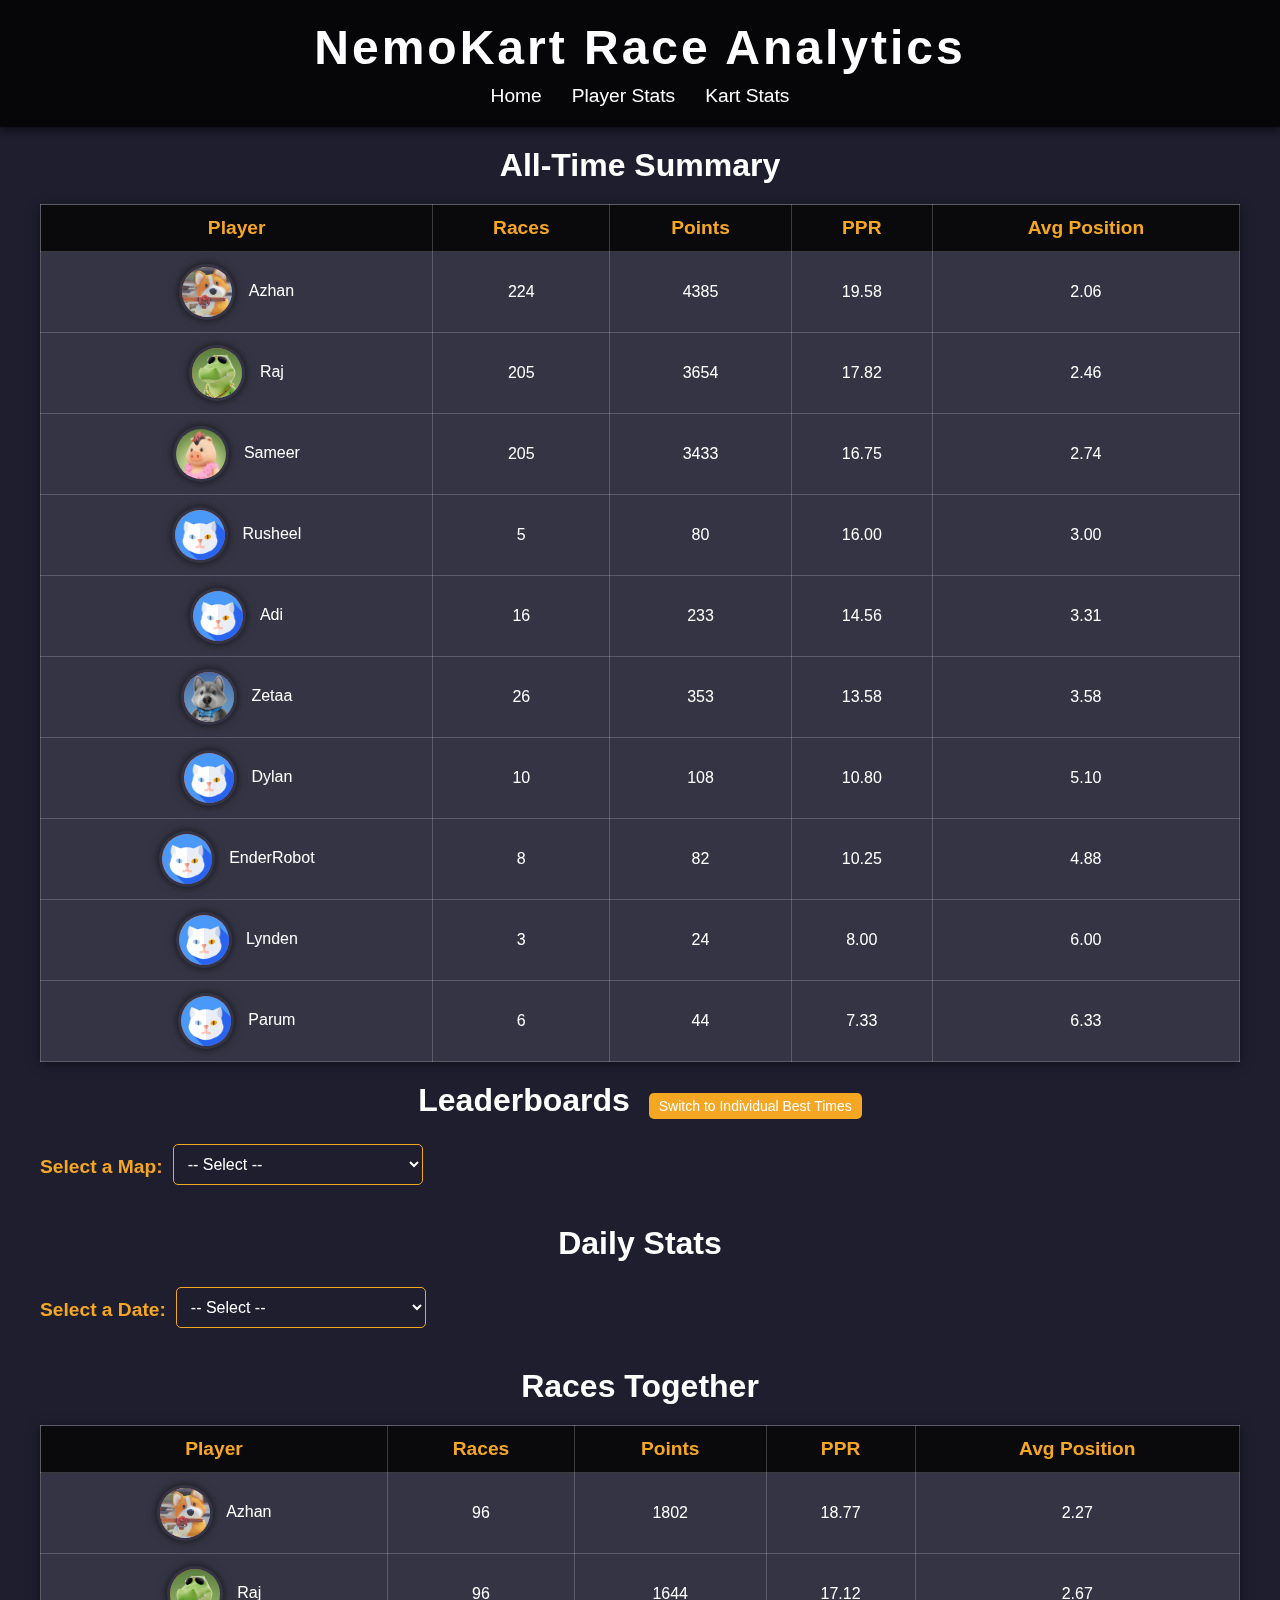
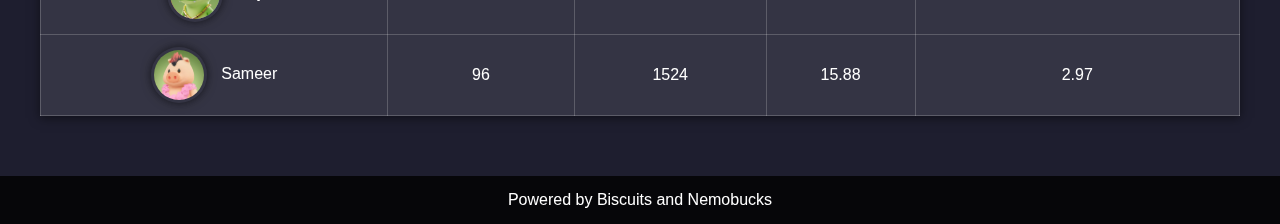
==== docs/index.html @ ac31c8ce "Alternate leaderboards button works as intended, Greyed out select option for leaderboards on main p" ====
<!DOCTYPE html>
<html lang="en">
<head>
    <meta charset="UTF-8">
    <meta name="viewport" content="width=device-width, initial-scale=1.0">
    <title>NemoKart Analysis</title>
    <link rel="stylesheet" href="assets/css/style.css">
</head>
<body>
    <header>
        <h1>NemoKart Race Analytics</h1>
        <nav>
            <ul>
                <li><a href="index.html">Home</a></li>
                <li><a href="player_stats.html">Player Stats</a></li>
                <li><a href="kart_stats.html">Kart Stats</a></li>
            </ul>
        </nav>
    </header>

    <main>
        <video autoplay muted loop id="background-video">
            <source src="assets/videos/azhan_dino_kart_win.mp4" type="video/mp4">
            Your browser does not support the video tag.
        </video>
        <section id="summary">
            <h2>All-Time Summary</h2>
            <div id="summary-table"></div>
        </section>

        <section id="leaderboards">
            <h2>
                Leaderboards
                <button id="toggle-leaderboard" class="toggle-btn">Switch to Individual Best Times</button>
            </h2>
            <div class="dropdown-container">
                <label for="map-dropdown">Select a Map:</label>
                <select id="map-dropdown">
                    <!-- Options will be populated dynamically -->
                </select>
            </div>
            <div id="leaderboards-table"></div>
        </section>        
        
        <section id="daily-stats">
            <h2>Daily Stats</h2>
            <div class="dropdown-container">
                <label for="daily-stats-dropdown">Select a Date:</label>
                <select id="daily-stats-dropdown">
                    <option value="-- Select --">-- Select --</option>
                </select>
            </div>
            <div id="daily-stats-table"></div>
        </section>

        <section id="races-together">
            <h2>Races Together</h2>
            <div id="races-together-table"></div>
        </section>
    </main>

    <footer>
        <p>Powered by Biscuits and Nemobucks</p>
    </footer>

    <script src="assets/js/main.js"></script>
</body>
</html>
---- docs/assets/css/style.css ----
/* General Reset */
body, h1, h2, h3, p, ul, li, a {
    margin: 0;
    padding: 0;
    box-sizing: border-box;
}

/* Background Video */
body {
    font-family: 'Arial', sans-serif;
    color: white;
    background-color: #1e1e2f;
    overflow-x: hidden;
}

video#background-video {
    position: fixed;
    right: 0;
    bottom: 0;
    min-width: 100%;
    min-height: 100%;
    z-index: -1;
    filter: brightness(50%);
}

/* Header */
header {
    text-align: center;
    padding: 20px;
    background: rgba(0, 0, 0, 0.8);
    box-shadow: 0px 4px 8px rgba(0, 0, 0, 0.5);
}

header h1 {
    color: #fff;
    font-size: 3em;
    letter-spacing: 3px;
}

nav ul {
    list-style-type: none;
    display: flex;
    justify-content: center;
    margin-top: 10px;
}

nav ul li {
    margin: 0 15px;
}

nav ul li a {
    text-decoration: none;
    color: white;
    font-size: 1.2em;
    transition: color 0.3s ease;
}

nav ul li a:hover {
    color: #f5a623;
}

/* Section Styling */
main {
    padding: 20px;
    max-width: 1200px;
    margin: auto;
}

h2 {
    margin-bottom: 20px;
    font-size: 2em;
    text-align: center;
    animation: fadeIn 1s ease-out;
}

/* Table Styling */
table {
    width: 100%;
    margin: 20px 0;
    border-collapse: collapse;
    background: rgba(255, 255, 255, 0.1);
    box-shadow: 0 2px 10px rgba(0, 0, 0, 0.5);
}

table th, table td {
    text-align: center;
    padding: 12px;
    border: 1px solid rgba(255, 255, 255, 0.2);
}

table th {
    background: rgba(0, 0, 0, 0.8);
    color: #f5a623;
    font-size: 1.2em;
}

table th:hover {
    color: white;
    cursor: pointer;
}

table tbody tr:hover {
    background-color: rgba(255, 255, 255, 0.1);
    cursor: default;
    transition: background-color 0.3s ease;
}

/* Dropdown Styling */
select {
    width: 200px;
    padding: 10px;
    font-size: 1em;
    border: 1px solid #f5a623;
    border-radius: 5px;
    background-color: #1e1e2f;
    color: white;
}

select:focus {
    outline: none;
    border-color: #f5a623;
}

/* Animations */
@keyframes fadeIn {
    from {
        opacity: 0;
    }
    to {
        opacity: 1;
    }
}

/* Footer */
footer {
    text-align: center;
    padding: 15px;
    background: rgba(0, 0, 0, 0.8);
    color: white;
    position: relative;
    margin-top: 20px;
}

/* General Section Text Styling */
#intro {
    background-color: rgba(255, 255, 255, 0.05); /* Light translucent background */
    padding: 20px;
    margin-bottom: 30px;
    border-left: 5px solid #f5a623; /* Highlighted left border */
    border-radius: 5px;
    line-height: 1.6;
    animation: fadeIn 1s ease-out;
}

#intro h2 {
    font-size: 2.2em;
    font-weight: bold;
    color: #f5a623; /* Accent color */
    margin-bottom: 15px;
    text-align: center;
}

#intro p {
    font-size: 1.1em;
    color: #dcdcdc;
    margin-bottom: 15px;
}

#intro ul {
    margin-left: 20px;
    font-size: 1.05em;
    color: #ffffff;
}

#intro ul li {
    margin-bottom: 10px;
}

#intro ul li strong {
    color: #f5a623; /* Highlighted terms */
}

/* Label and Dropdown Styling */
label[for="mapDropdown"] {
    font-size: 1.1em;
    color: #f5a623;
    font-weight: bold;
    display: inline-block;
    margin-bottom: 10px;
}

#mapDropdown {
    width: 220px;
    padding: 12px;
    font-size: 1em;
    margin-bottom: 20px;
    border: 2px solid #f5a623;
    background-color: #2a2a3b;
    color: #ffffff;
    border-radius: 5px;
    transition: all 0.3s ease;
}

#mapDropdown:hover,
#mapDropdown:focus {
    border-color: #ffcc00;
    outline: none;
    box-shadow: 0 0 10px rgba(245, 166, 35, 0.5);
}

/* Dropdown Label Styling */
label {
    font-size: 1.2em;
    font-weight: bold;
    color: #f5a623; /* Orange color for the label */
    margin-bottom: 10px;
    display: block;
}

/* Dropdown Styling */
select {
    width: 250px; /* Consistent width for dropdowns */
    padding: 10px;
    font-size: 1em;
    border: 1px solid #f5a623; /* Orange border */
    border-radius: 5px;
    background-color: #1e1e2f; /* Dark background */
    color: white; /* White text */
    cursor: pointer;
    transition: all 0.3s ease;
}

select:focus {
    outline: none;
    border-color: #f5a623;
    box-shadow: 0px 0px 8px #f5a623;
}

/* Add spacing for dropdown containers */
section select {
    margin-top: 5px;
    margin-bottom: 20px;
}

/* Flex Container for Labels and Dropdowns */
.dropdown-container {
    display: flex;
    align-items: center; /* Vertically center label and dropdown */
    margin-bottom: 20px;
}

.dropdown-container label {
    font-size: 1.2em;
    font-weight: bold;
    color: #f5a623; /* Orange color for label */
    margin-right: 10px; /* Spacing between label and dropdown */
    white-space: nowrap; /* Prevent label text from wrapping */
}

.dropdown-container select {
    width: 250px;
    padding: 10px;
    font-size: 1em;
    border: 1px solid #f5a623;
    border-radius: 5px;
    background-color: #1e1e2f;
    color: white;
    cursor: pointer;
    transition: all 0.3s ease;
}

.dropdown-container select:focus {
    outline: none;
    border-color: #f5a623;
    box-shadow: 0px 0px 8px #f5a623;
}

/* Profile Picture with Gradient Border */
.profile-pic {
    width: 50px; /* Adjust size if needed */
    height: 50px;
    border-radius: 50%; /* Circular image */
    object-fit: cover;
    margin-right: 10px;
    vertical-align: middle;

    /* Add a visible border */
    border: 3px solid transparent; /* Base border to start with */
    background-image: linear-gradient(135deg, #f39c12, #e74c3c, #9b59b6, #3498db);
    background-origin: border-box;
    background-clip: padding-box, border-box;

    /* Optional box-shadow for more pop */
    box-shadow: 0 0 10px rgba(0, 0, 0, 0.6);
}

.toggle-btn {
    margin-left: 10px;
    padding: 5px 10px;
    font-size: 14px;
    cursor: pointer;
    background-color: #f5a623;
    color: white;
    border: none;
    border-radius: 5px;
}

.toggle-btn:hover {
    background-color: #d4881c;
}
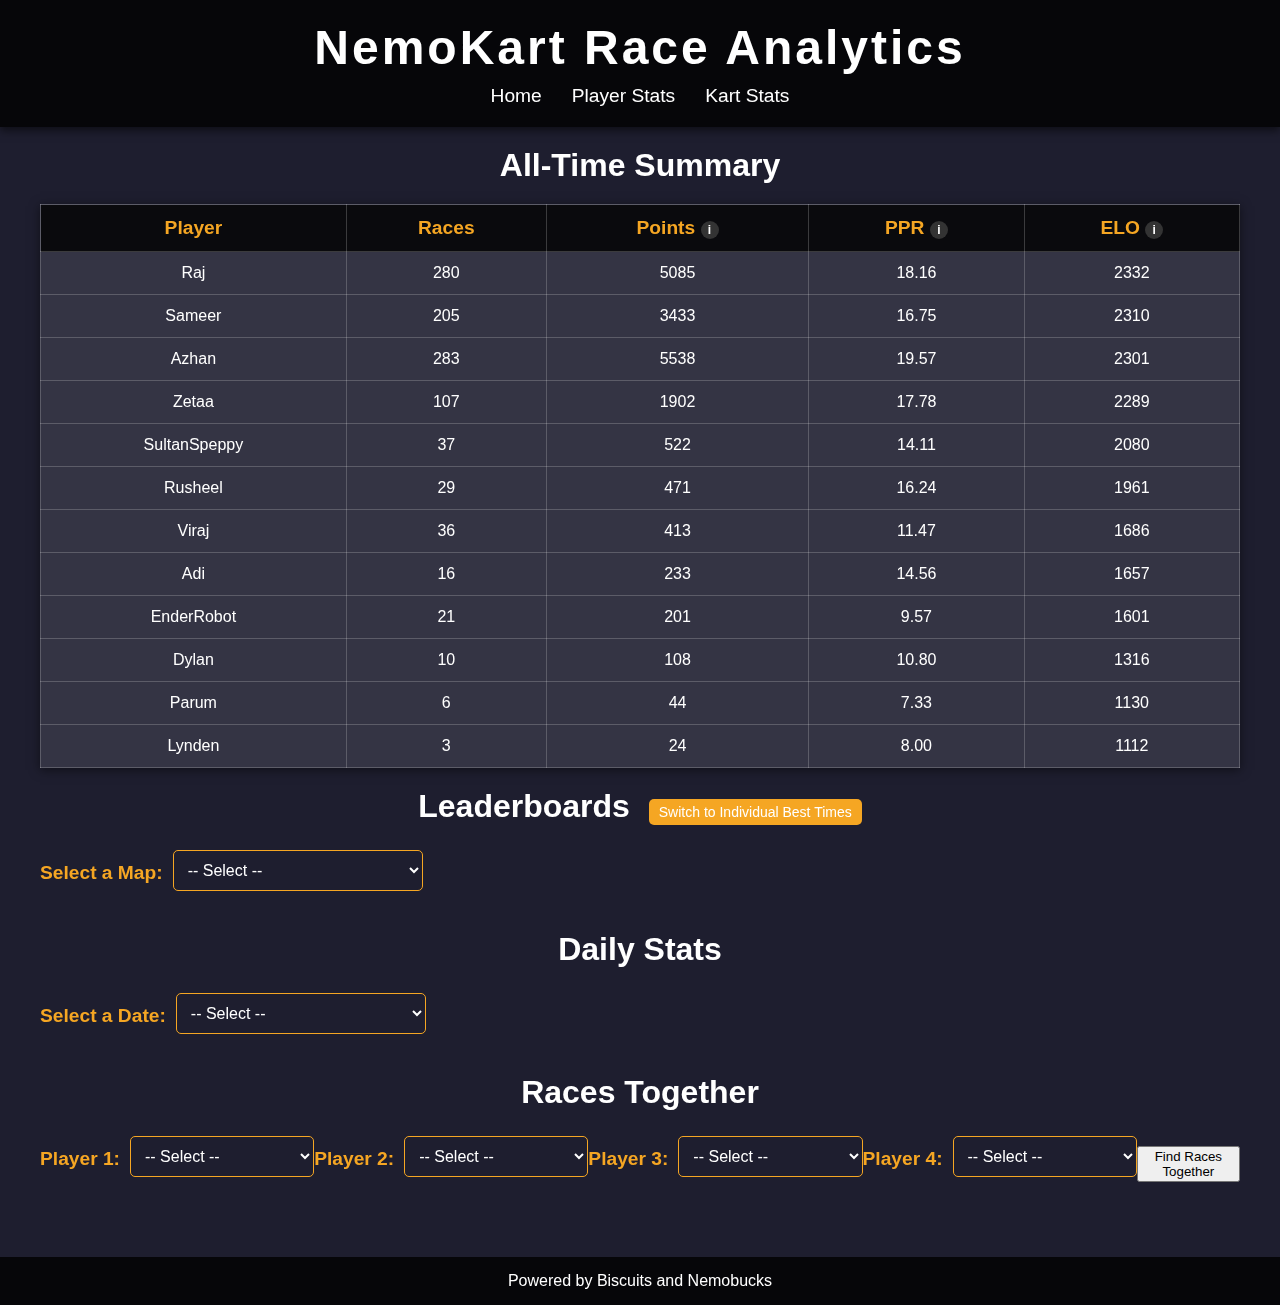
==== commit 965f17df: "added results.json, messed up logic before for parsing daily stats will utilize results.json directl" ====
--- a/docs/index.html
+++ b/docs/index.html
@@ -55,8 +55,29 @@
 
         <section id="races-together">
             <h2>Races Together</h2>
+            <div class="dropdown-container">
+                <label for="player1-dropdown">Player 1:</label>
+                <select id="player1-dropdown">
+                    <option value="">-- Select --</option>
+                </select>
+                <label for="player2-dropdown">Player 2:</label>
+                <select id="player2-dropdown">
+                    <option value="">-- Select --</option>
+                </select>
+                <label for="player3-dropdown">Player 3:</label>
+                <select id="player3-dropdown">
+                    <option value="">-- Optional --</option>
+                </select>
+                <label for="player4-dropdown">Player 4:</label>
+                <select id="player4-dropdown">
+                    <option value="">-- Optional --</option>
+                </select>
+                <button id="fetch-races-together" class="action-btn">Find Races Together</button>
+            </div>
+            <div id="races-together-message" style="color: red;"></div>
             <div id="races-together-table"></div>
         </section>
+        
     </main>
 
     <footer>
--- a/docs/assets/css/style.css
+++ b/docs/assets/css/style.css
@@ -308,3 +308,46 @@
 .toggle-btn:hover {
     background-color: #d4881c;
 }
+
+/* Tooltip container */
+.info-icon {
+    display: inline-block;
+    width: 18px;
+    height: 18px;
+    line-height: 18px;
+    text-align: center;
+    border-radius: 50%;
+    background-color: #333;
+    color: white;
+    font-size: 12px;
+    font-weight: bold;
+    cursor: help;
+    position: relative;
+}
+
+/* Tooltip text */
+.info-icon::after {
+    content: attr(data-tooltip);
+    visibility: hidden;
+    opacity: 0;
+    width: 200px;
+    background-color: #333;
+    color: #fff;
+    text-align: center;
+    border-radius: 5px;
+    padding: 8px;
+    position: absolute;
+    bottom: 120%; /* Position above the circle */
+    left: 50%;
+    transform: translateX(-50%);
+    z-index: 1;
+    transition: opacity 0.3s ease;
+    font-size: 12px;
+    box-shadow: 0 2px 5px rgba(0, 0, 0, 0.3);
+}
+
+/* Show the tooltip text on hover */
+.info-icon:hover::after {
+    visibility: visible;
+    opacity: 1;
+}
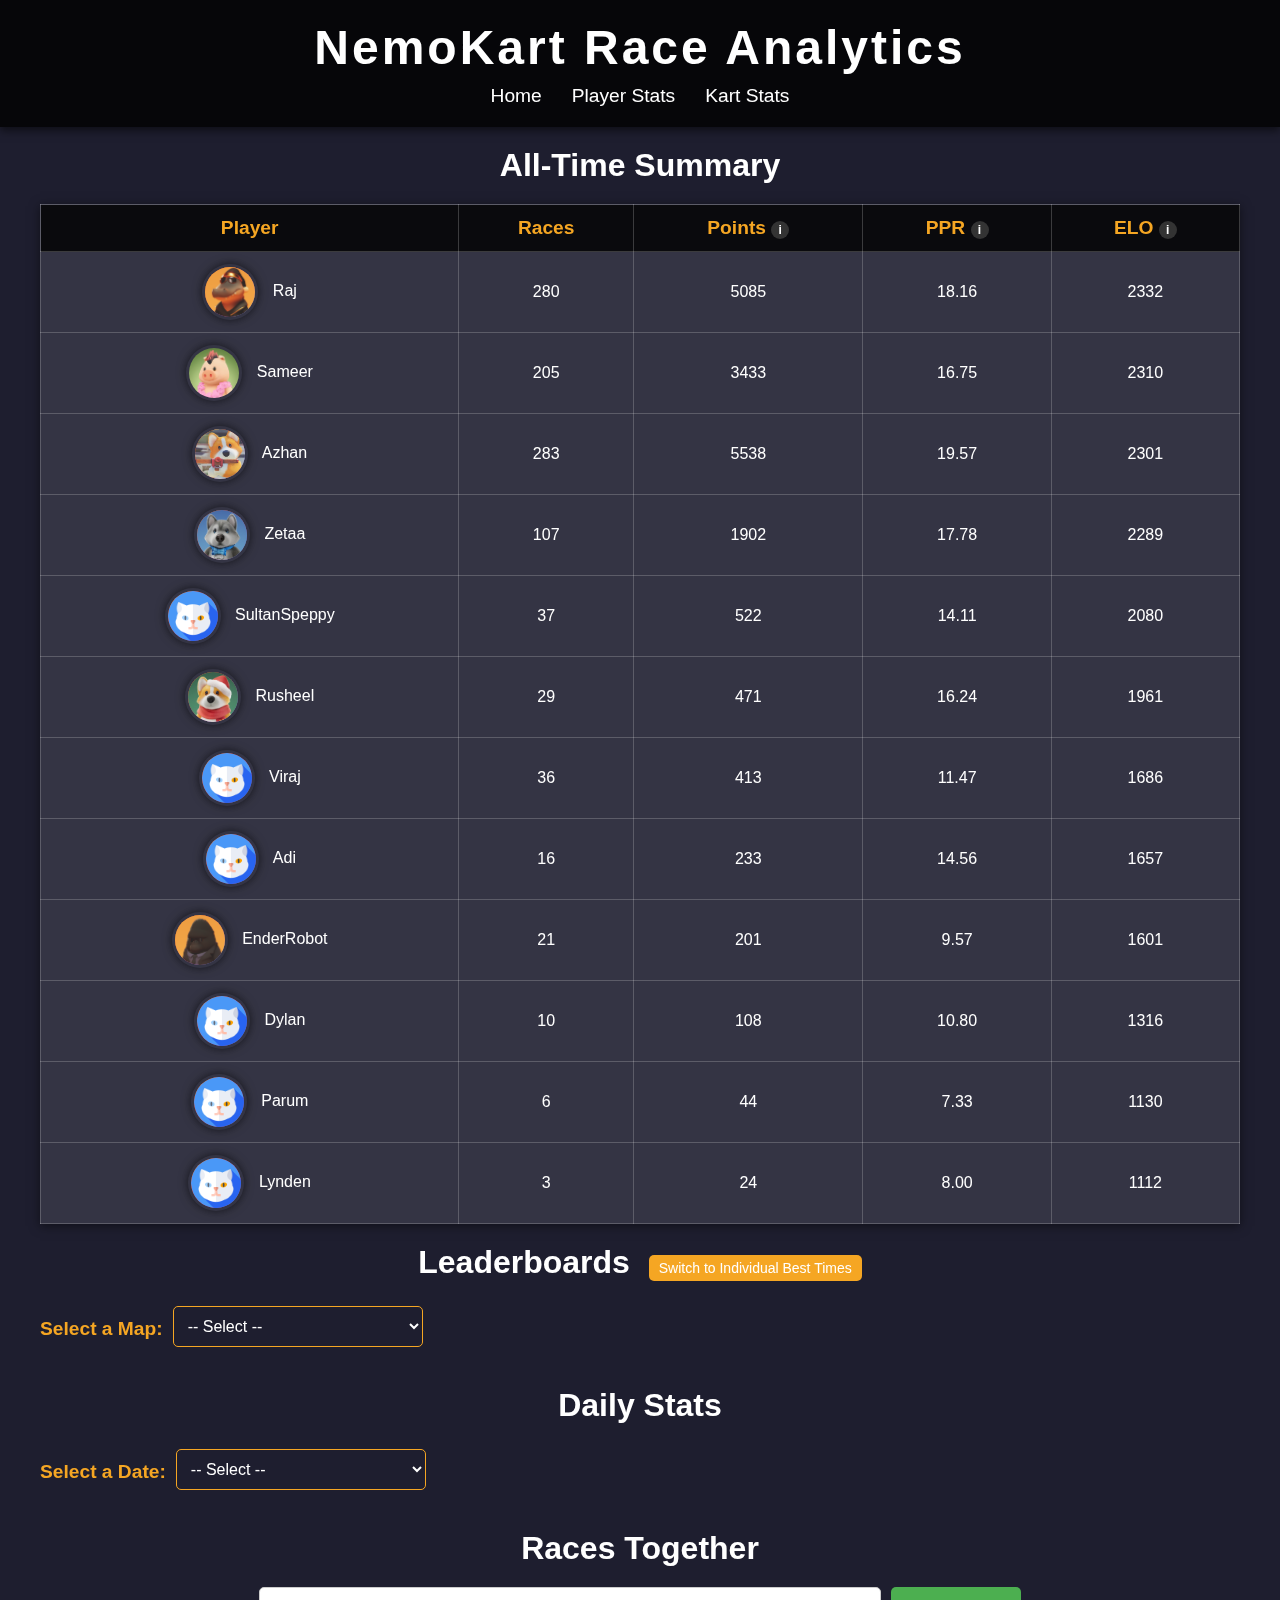
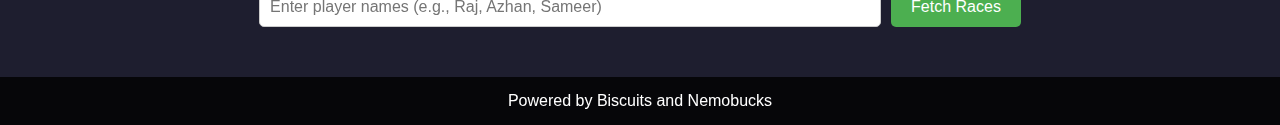
==== commit 6e8184bd: "rudimentary races together functioning" ====
--- a/docs/index.html
+++ b/docs/index.html
@@ -55,26 +55,16 @@
 
         <section id="races-together">
             <h2>Races Together</h2>
-            <div class="dropdown-container">
-                <label for="player1-dropdown">Player 1:</label>
-                <select id="player1-dropdown">
-                    <option value="">-- Select --</option>
-                </select>
-                <label for="player2-dropdown">Player 2:</label>
-                <select id="player2-dropdown">
-                    <option value="">-- Select --</option>
-                </select>
-                <label for="player3-dropdown">Player 3:</label>
-                <select id="player3-dropdown">
-                    <option value="">-- Optional --</option>
-                </select>
-                <label for="player4-dropdown">Player 4:</label>
-                <select id="player4-dropdown">
-                    <option value="">-- Optional --</option>
-                </select>
-                <button id="fetch-races-together" class="action-btn">Find Races Together</button>
+            <div class="races-together-container">
+                <input
+                    id="races-together-input"
+                    type="text"
+                    placeholder="Enter player names (e.g., Raj, Azhan, Sameer)"
+                    maxlength="100"
+                />
+                <button id="fetch-races-together">Fetch Races</button>
             </div>
-            <div id="races-together-message" style="color: red;"></div>
+            <p id="races-together-message"></p>
             <div id="races-together-table"></div>
         </section>
         
--- a/docs/assets/css/style.css
+++ b/docs/assets/css/style.css
@@ -351,3 +351,43 @@
     visibility: visible;
     opacity: 1;
 }
+
+#races-together {
+    text-align: center;
+    margin-top: 20px;
+}
+
+.races-together-container {
+    margin: 10px auto;
+    display: flex;
+    justify-content: center;
+    gap: 10px;
+}
+
+#races-together-input {
+    width: 50%;
+    padding: 10px;
+    font-size: 16px;
+    border: 1px solid #ccc;
+    border-radius: 5px;
+}
+
+#fetch-races-together {
+    padding: 10px 20px;
+    font-size: 16px;
+    background-color: #4caf50;
+    color: white;
+    border: none;
+    border-radius: 5px;
+    cursor: pointer;
+}
+
+#fetch-races-together:hover {
+    background-color: #45a049;
+}
+
+#races-together-message {
+    margin-top: 10px;
+    font-size: 14px;
+    transition: color 0.3s ease;
+}
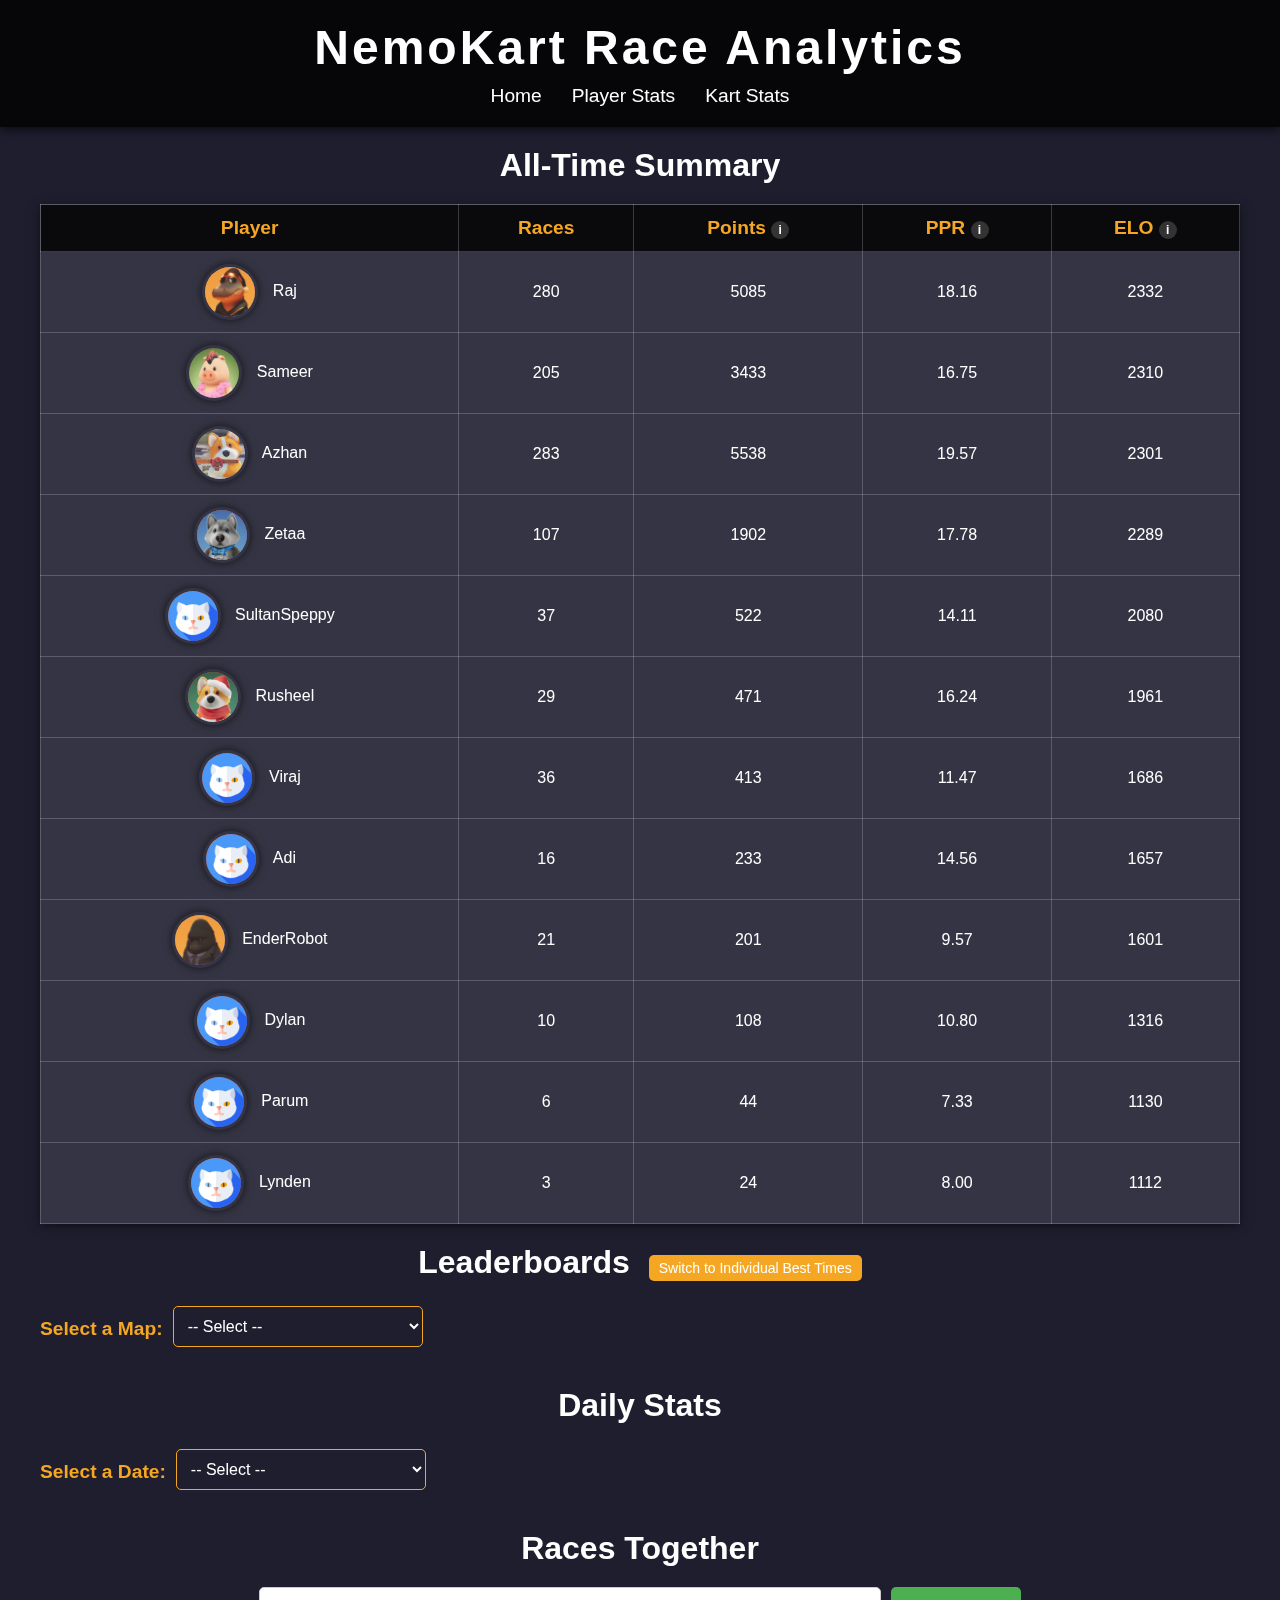
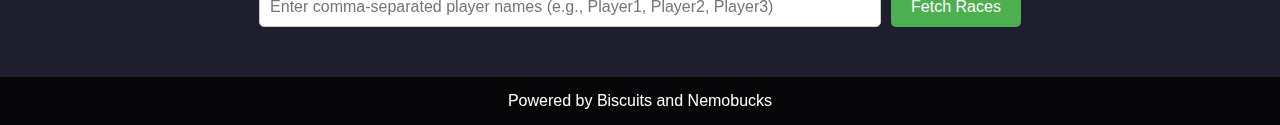
==== commit c56e1fef: "updated main.js, index.html" ====
--- a/docs/index.html
+++ b/docs/index.html
@@ -59,7 +59,7 @@
                 <input
                     id="races-together-input"
                     type="text"
-                    placeholder="Enter player names (e.g., Raj, Azhan, Sameer)"
+                    placeholder="Enter comma-separated player names (e.g., Player1, Player2, Player3)"
                     maxlength="100"
                 />
                 <button id="fetch-races-together">Fetch Races</button>
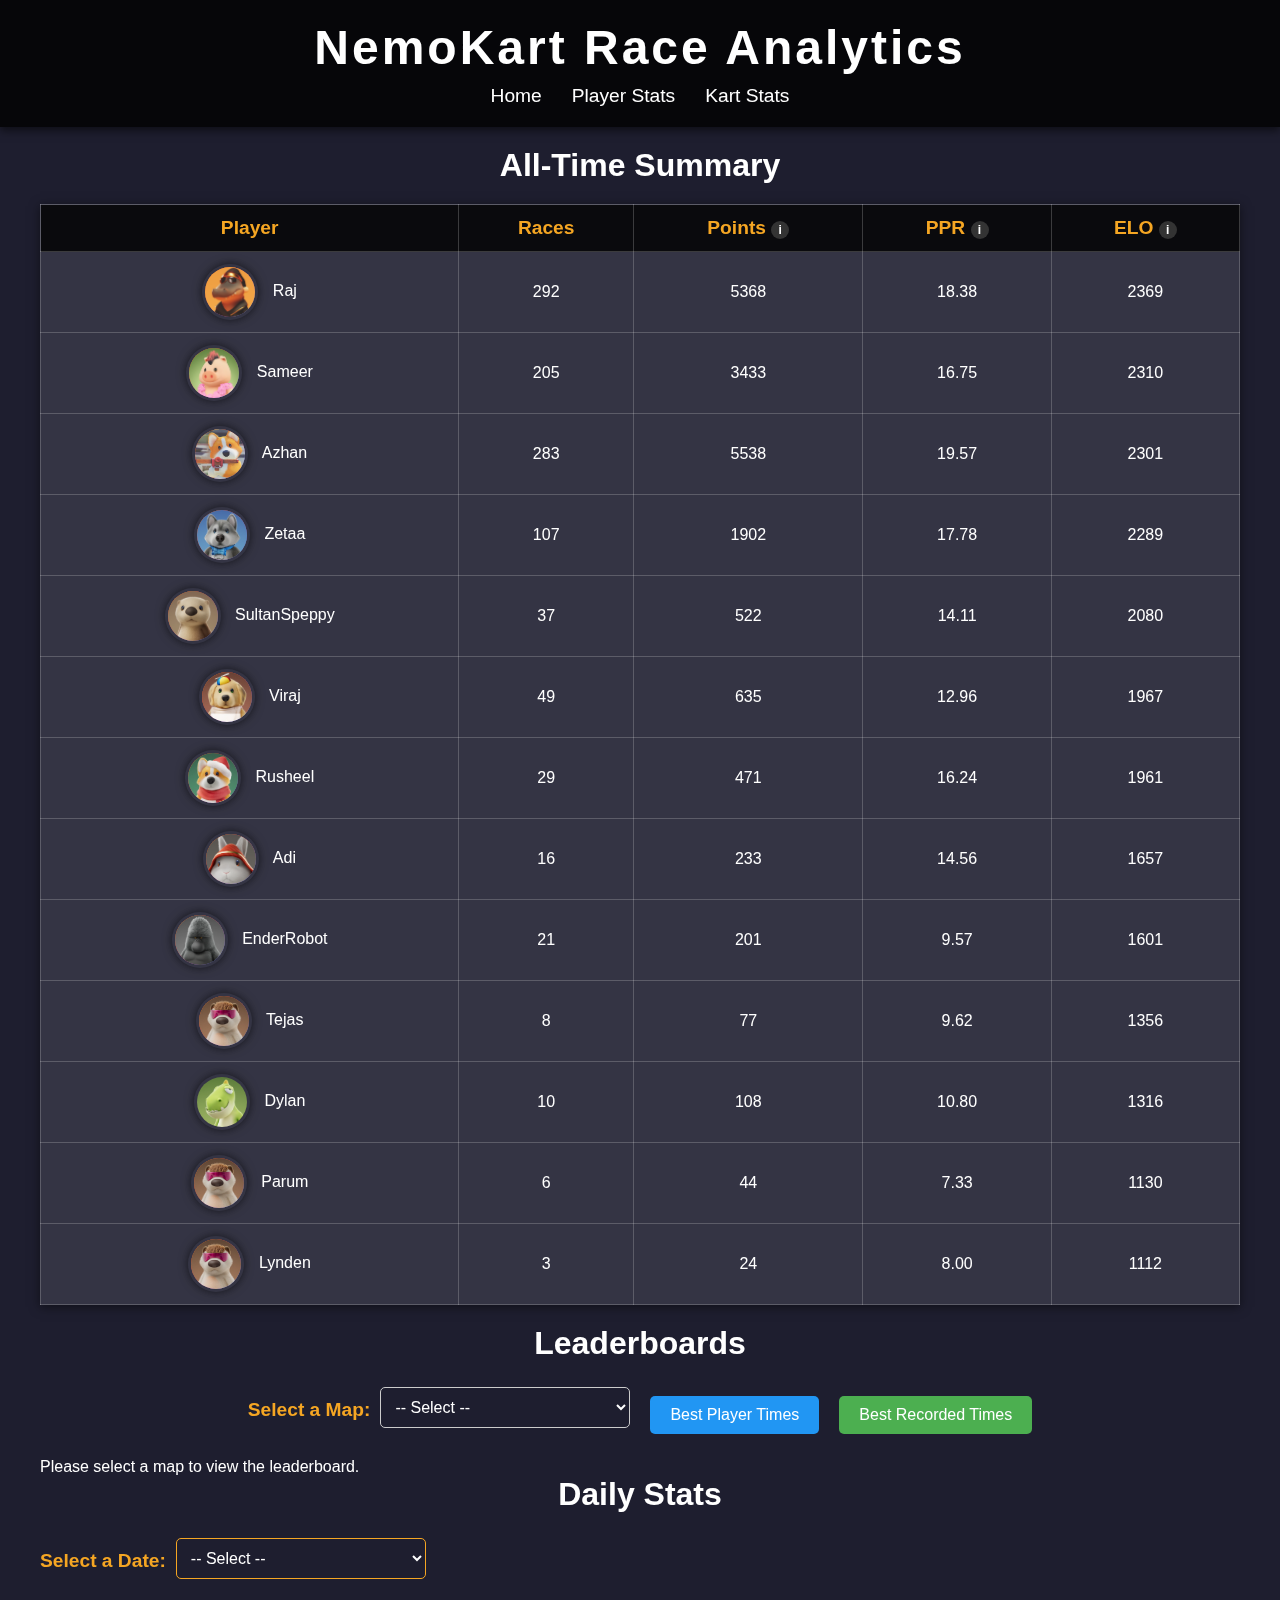
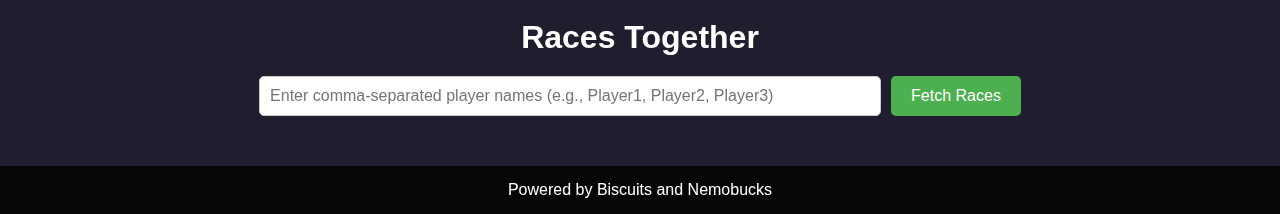
==== commit d2cc306f: "functional leaderboards with two buttons for best player times and best recorded times, limited to 1" ====
--- a/docs/index.html
+++ b/docs/index.html
@@ -29,18 +29,17 @@
         </section>
 
         <section id="leaderboards">
-            <h2>
-                Leaderboards
-                <button id="toggle-leaderboard" class="toggle-btn">Switch to Individual Best Times</button>
-            </h2>
-            <div class="dropdown-container">
+            <h2>Leaderboards</h2>
+            <div class="dropdown-buttons-container">
                 <label for="map-dropdown">Select a Map:</label>
                 <select id="map-dropdown">
                     <!-- Options will be populated dynamically -->
                 </select>
+                <button id="player-times-button" class="toggle-btn selected">Best Player Times</button>
+                <button id="recorded-times-button" class="toggle-btn">Best Recorded Times</button>
             </div>
-            <div id="leaderboards-table"></div>
-        </section>        
+            <div id="leaderboards-table"><p>Please select a map to view the leaderboard.</p></div>
+        </section>          
         
         <section id="daily-stats">
             <h2>Daily Stats</h2>
--- a/docs/assets/css/style.css
+++ b/docs/assets/css/style.css
@@ -391,3 +391,41 @@
     font-size: 14px;
     transition: color 0.3s ease;
 }
+
+/* Align buttons and dropdown */
+.dropdown-buttons-container {
+    display: flex;
+    align-items: center;
+    justify-content: center;
+    gap: 10px;
+    margin: 10px 0;
+}
+
+/* Style the buttons to match Fetch Races button */
+.toggle-btn {
+    padding: 10px 20px;
+    font-size: 16px;
+    background-color: #4caf50;
+    color: white;
+    border: none;
+    border-radius: 5px;
+    cursor: pointer;
+    transition: background-color 0.3s ease, color 0.3s ease;
+}
+
+.toggle-btn:hover {
+    background-color: #45a049;
+}
+
+.toggle-btn.selected {
+    background-color: #2196f3; /* Highlight color for selected state */
+    color: white;
+}
+
+/* Style the dropdown */
+#map-dropdown {
+    padding: 10px;
+    font-size: 16px;
+    border: 1px solid #ccc;
+    border-radius: 5px;
+}
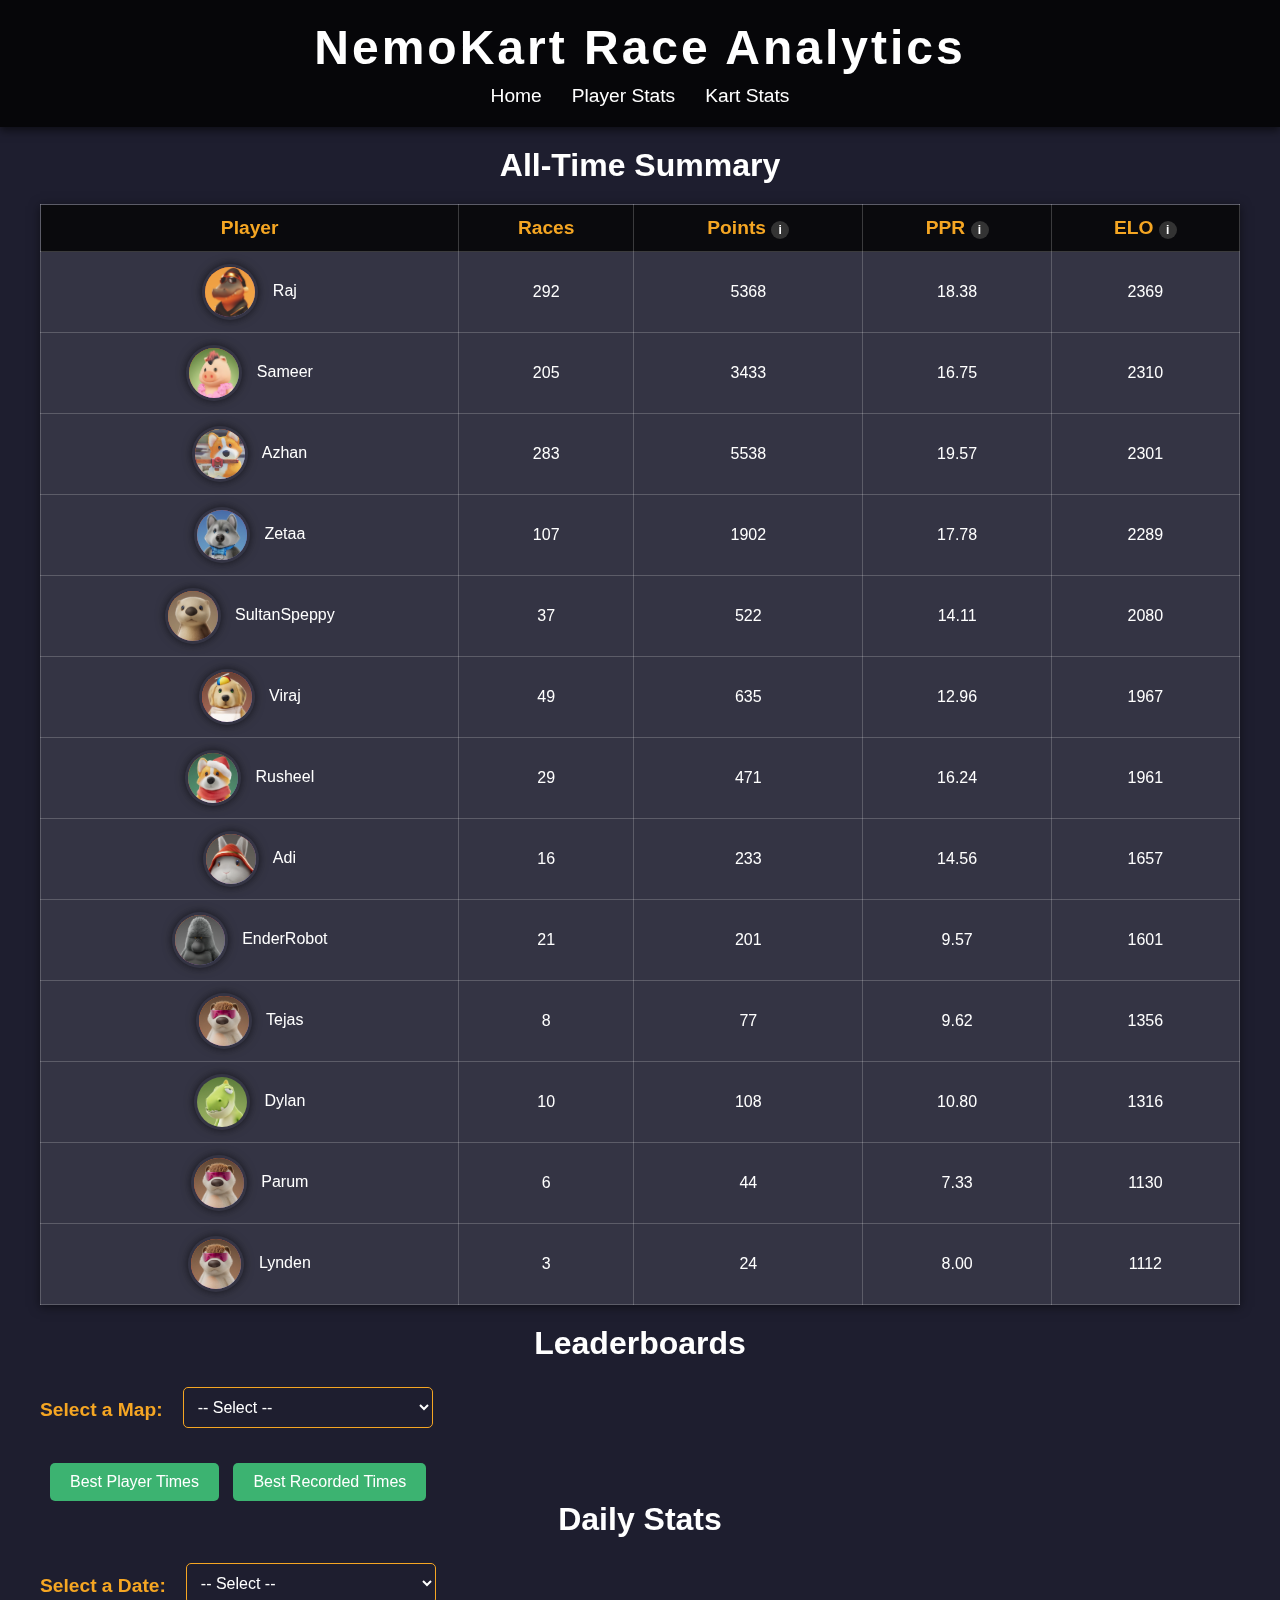
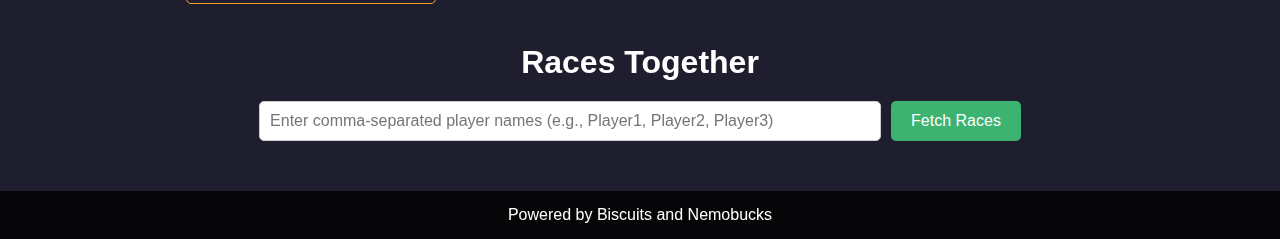
==== commit fd6150ee: "added bounce button styling changed text justification (left)" ====
--- a/docs/index.html
+++ b/docs/index.html
@@ -30,17 +30,17 @@
 
         <section id="leaderboards">
             <h2>Leaderboards</h2>
-            <div class="dropdown-buttons-container">
+            <div class="dropdown-container">
                 <label for="map-dropdown">Select a Map:</label>
                 <select id="map-dropdown">
                     <!-- Options will be populated dynamically -->
                 </select>
-                <button id="player-times-button" class="toggle-btn selected">Best Player Times</button>
-                <button id="recorded-times-button" class="toggle-btn">Best Recorded Times</button>
             </div>
-            <div id="leaderboards-table"><p>Please select a map to view the leaderboard.</p></div>
-        </section>          
-        
+            <button id="player-times-button" class="toggle-btn">Best Player Times</button>
+            <button id="recorded-times-button" class="toggle-btn">Best Recorded Times</button>
+            <div id="leaderboards-table"><p></p></div>
+        </section>
+
         <section id="daily-stats">
             <h2>Daily Stats</h2>
             <div class="dropdown-container">
--- a/docs/assets/css/style.css
+++ b/docs/assets/css/style.css
@@ -243,10 +243,13 @@
 }
 
 /* Flex Container for Labels and Dropdowns */
+/* Align the dropdown and buttons to the left */
 .dropdown-container {
     display: flex;
-    align-items: center; /* Vertically center label and dropdown */
-    margin-bottom: 20px;
+    align-items: center;
+    gap: 10px; /* Space between dropdown and buttons */
+    margin-bottom: 15px;
+    justify-content: flex-start; /* Align left */
 }
 
 .dropdown-container label {
@@ -372,60 +375,77 @@
     border-radius: 5px;
 }
 
+/* Fetch button styling */
 #fetch-races-together {
     padding: 10px 20px;
     font-size: 16px;
-    background-color: #4caf50;
+    background-color: #3cb371; /* Match unselected green button color */
     color: white;
     border: none;
     border-radius: 5px;
     cursor: pointer;
+    transition: background-color 0.3s ease;
 }
 
 #fetch-races-together:hover {
-    background-color: #45a049;
-}
-
-#races-together-message {
-    margin-top: 10px;
-    font-size: 14px;
-    transition: color 0.3s ease;
+    background-color: #1e90ff; /* Blue hover state */
 }
 
 /* Align buttons and dropdown */
 .dropdown-buttons-container {
     display: flex;
     align-items: center;
-    justify-content: center;
+    justify-content: left;
     gap: 10px;
     margin: 10px 0;
 }
 
-/* Style the buttons to match Fetch Races button */
+/* Button styling */
 .toggle-btn {
     padding: 10px 20px;
     font-size: 16px;
-    background-color: #4caf50;
-    color: white;
     border: none;
     border-radius: 5px;
     cursor: pointer;
-    transition: background-color 0.3s ease, color 0.3s ease;
-}
-
+    background-color: #3cb371; /* Unselected state (green) */
+    color: white;
+    transition: all 0.3s ease;
+}
+
+/* Hover state for buttons */
 .toggle-btn:hover {
-    background-color: #45a049;
-}
-
+    background-color: #1e90ff; /* Light blue hover */
+    color: white;
+}
+
+/* Selected state for buttons */
 .toggle-btn.selected {
-    background-color: #2196f3; /* Highlight color for selected state */
-    color: white;
-}
-
-/* Style the dropdown */
-#map-dropdown {
-    padding: 10px;
-    font-size: 16px;
-    border: 1px solid #ccc;
-    border-radius: 5px;
-}
+    background-color: #1e90ff; /* Blue selected state */
+    color: white;
+}
+
+/* Define the bounce animation */
+@keyframes bounce {
+    0% {
+        transform: scale(1);
+    }
+    30% {
+        transform: scale(1.2);
+    }
+    50% {
+        transform: scale(0.9);
+    }
+    100% {
+        transform: scale(1);
+    }
+}
+
+/* Add a class for the bounce effect */
+.bounce {
+    animation: bounce 0.3s ease;
+}
+
+/* Initially hide the buttons */
+.hidden {
+    display: none;
+}
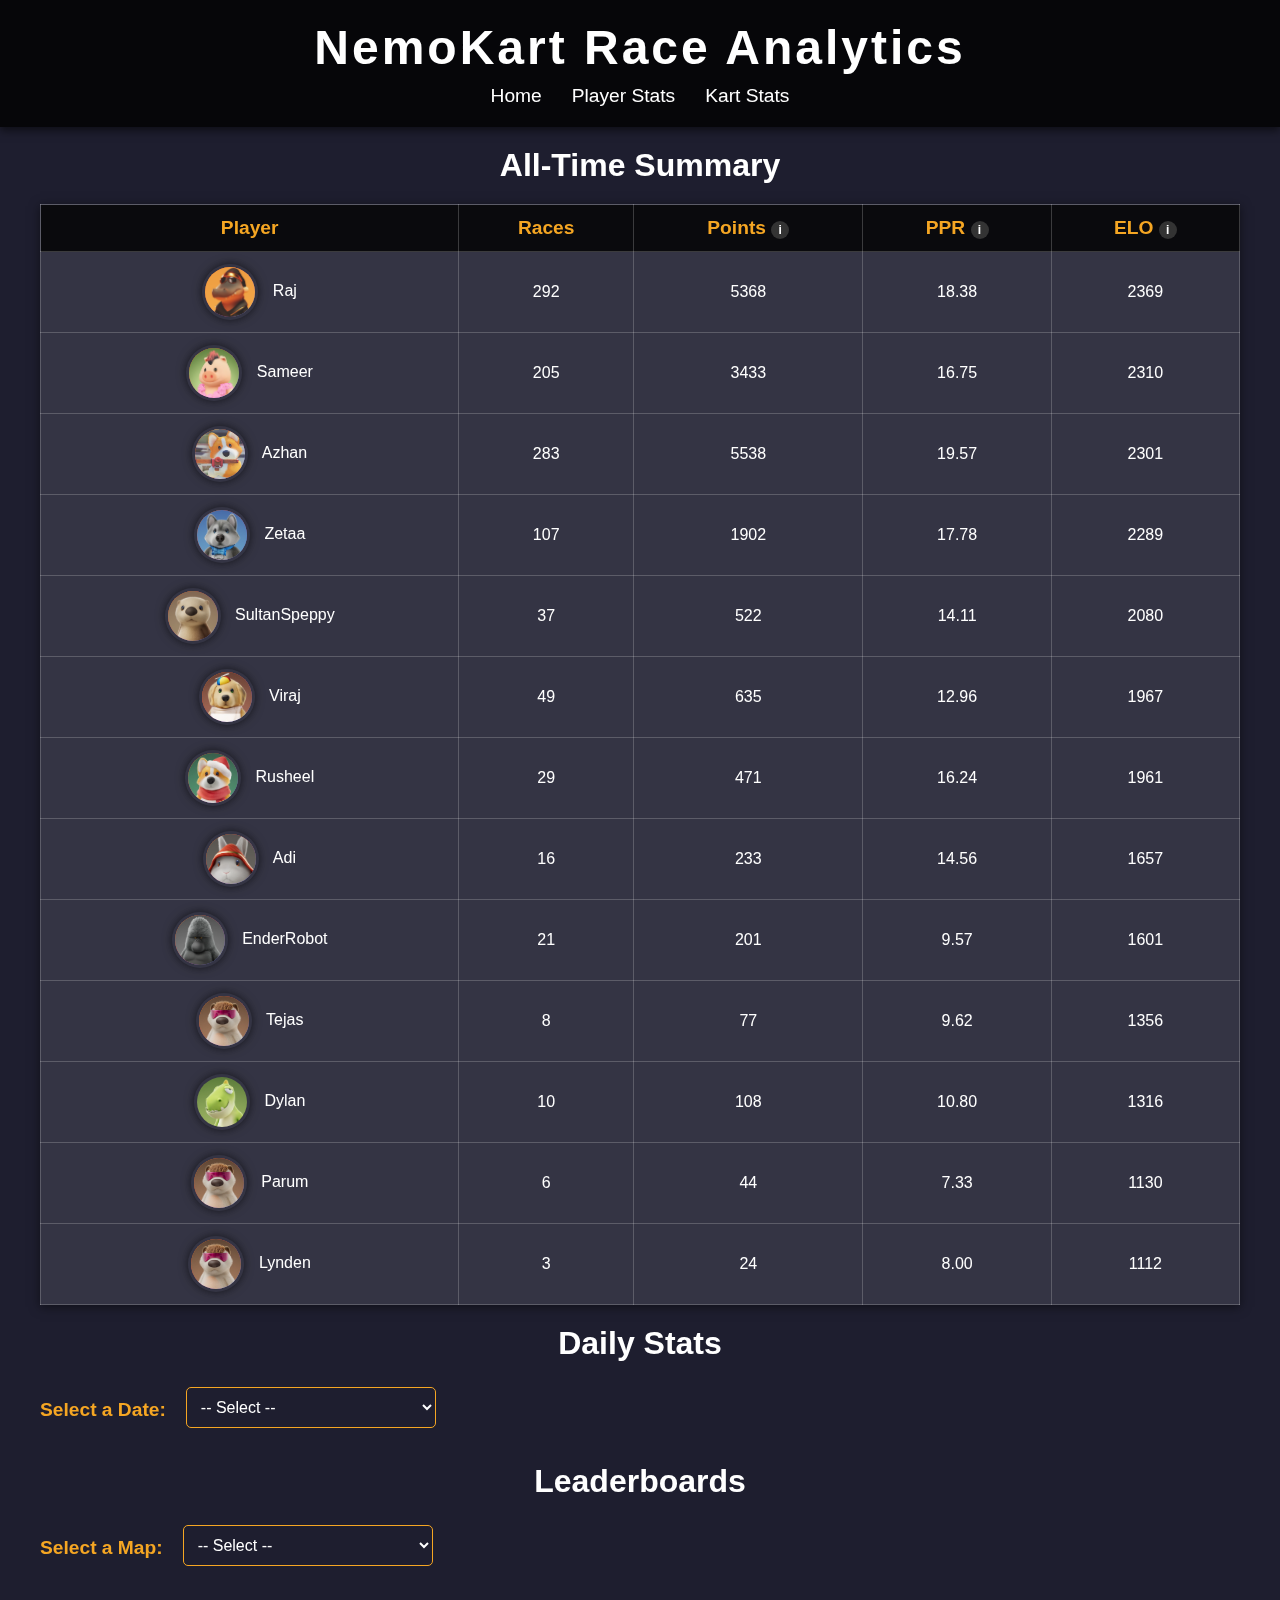
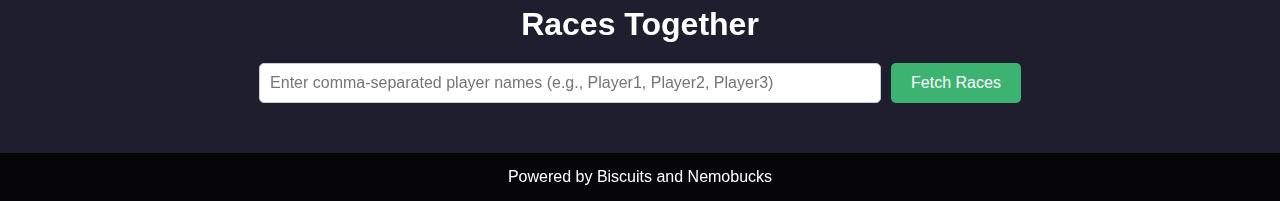
==== commit 642c6775: "moved daily stats table above leaderboards" ====
--- a/docs/index.html
+++ b/docs/index.html
@@ -28,6 +28,17 @@
             <div id="summary-table"></div>
         </section>
 
+        <section id="daily-stats">
+            <h2>Daily Stats</h2>
+            <div class="dropdown-container">
+                <label for="daily-stats-dropdown">Select a Date:</label>
+                <select id="daily-stats-dropdown">
+                    <option value="-- Select --">-- Select --</option>
+                </select>
+            </div>
+            <div id="daily-stats-table"></div>
+        </section>
+
         <section id="leaderboards">
             <h2>Leaderboards</h2>
             <div class="dropdown-container">
@@ -39,17 +50,6 @@
             <button id="player-times-button" class="toggle-btn">Best Player Times</button>
             <button id="recorded-times-button" class="toggle-btn">Best Recorded Times</button>
             <div id="leaderboards-table"><p></p></div>
-        </section>
-
-        <section id="daily-stats">
-            <h2>Daily Stats</h2>
-            <div class="dropdown-container">
-                <label for="daily-stats-dropdown">Select a Date:</label>
-                <select id="daily-stats-dropdown">
-                    <option value="-- Select --">-- Select --</option>
-                </select>
-            </div>
-            <div id="daily-stats-table"></div>
         </section>
 
         <section id="races-together">
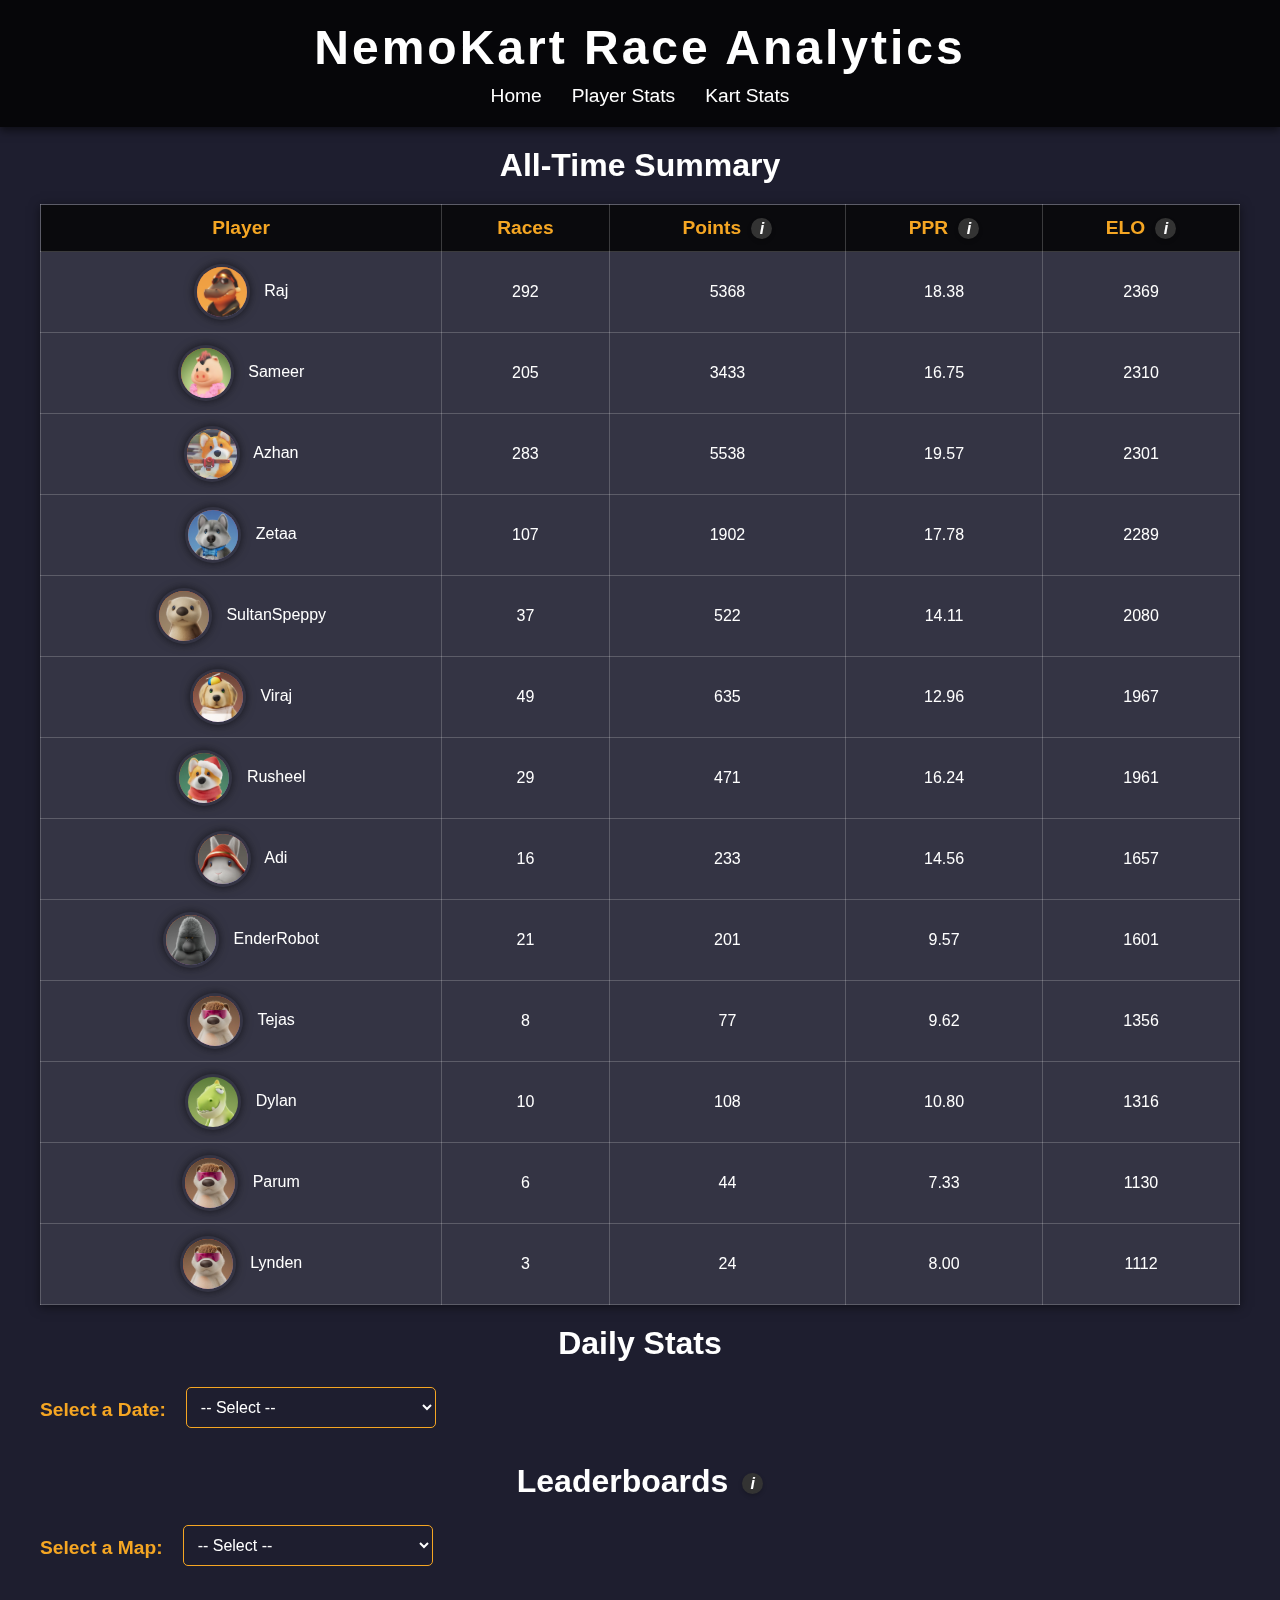
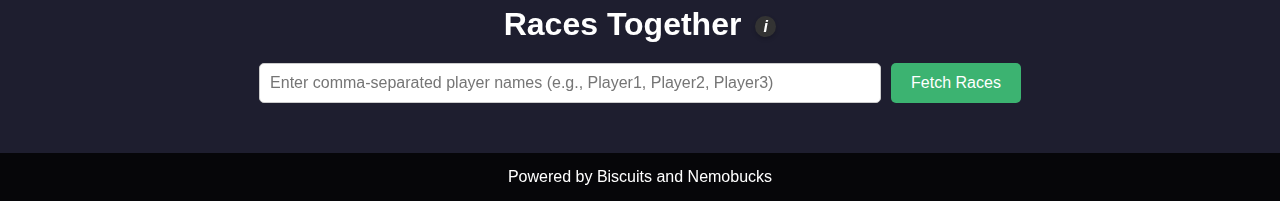
==== commit 6e0a03d6: "updated tooltips" ====
--- a/docs/index.html
+++ b/docs/index.html
@@ -40,7 +40,9 @@
         </section>
 
         <section id="leaderboards">
-            <h2>Leaderboards</h2>
+            <h2>Leaderboards
+                <div class="info-icon" data-tooltip="Best Player Times shows the top 10 fastest times achieved by individual players on the selected map. Best Recorded Times displays the fastest overall race completions regardless of the player.">i</div>
+            </h2>
             <div class="dropdown-container">
                 <label for="map-dropdown">Select a Map:</label>
                 <select id="map-dropdown">
@@ -53,7 +55,9 @@
         </section>
 
         <section id="races-together">
-            <h2>Races Together</h2>
+            <h2>Races Together
+                <div class="info-icon" data-tooltip="Finds races in which players participated together. Input 2-8 players as a comma-separated list.">i</div>
+            </h2>
             <div class="races-together-container">
                 <input
                     id="races-together-input"
--- a/docs/assets/css/style.css
+++ b/docs/assets/css/style.css
@@ -315,17 +315,22 @@
 /* Tooltip container */
 .info-icon {
     display: inline-block;
-    width: 18px;
-    height: 18px;
-    line-height: 18px;
+    width: 21px;
+    height: 21px;
+    line-height: 21px;
     text-align: center;
     border-radius: 50%;
     background-color: #333;
     color: white;
-    font-size: 12px;
-    font-weight: bold;
+    font-size: 16px;
+    font-weight: bold;
+    font-family: "Arial", sans-serif; /* Ensures compatibility */
+    font-style: italic; /* Make the "i" italicized */
     cursor: help;
     position: relative;
+    vertical-align: middle; /* Aligns with the text baseline */
+    margin-left: 5px; /* Adds space between the text and the icon */
+    box-shadow: 0 2px 4px rgba(0, 0, 0, 0.2); /* Adds slight depth */
 }
 
 /* Tooltip text */
@@ -333,26 +338,35 @@
     content: attr(data-tooltip);
     visibility: hidden;
     opacity: 0;
-    width: 200px;
-    background-color: #333;
-    color: #fff;
-    text-align: center;
-    border-radius: 5px;
-    padding: 8px;
+    width: 250px; /* Increased width for readability */
+    background-color: #222; /* Darker background for better contrast */
+    color: #f9f9f9; /* Slightly off-white text */
+    text-align: center;
+    border-radius: 8px;
+    padding: 12px; /* More padding for better spacing */
     position: absolute;
-    bottom: 120%; /* Position above the circle */
+    bottom: 130%; /* Adjusted to position slightly higher */
     left: 50%;
     transform: translateX(-50%);
     z-index: 1;
-    transition: opacity 0.3s ease;
-    font-size: 12px;
-    box-shadow: 0 2px 5px rgba(0, 0, 0, 0.3);
+    transition: opacity 0.3s ease, transform 0.2s ease; /* Adds smooth animation */
+    font-size: 16px; /* Increased font size for better readability */
+    font-style: italic;
+    font-weight: bold;
+    box-shadow: 0 4px 8px rgba(0, 0, 0, 0.4); /* Enhanced shadow for prominence */
 }
 
 /* Show the tooltip text on hover */
 .info-icon:hover::after {
     visibility: visible;
     opacity: 1;
+    transform: translateX(-50%) translateY(-5px); /* Adds slight upward motion on hover */
+}
+
+/* Optional: Change icon hover state */
+.info-icon:hover {
+    background-color: #555; /* Slightly lighter background when hovered */
+    transition: background-color 0.2s ease; /* Smooth transition */
 }
 
 #races-together {
